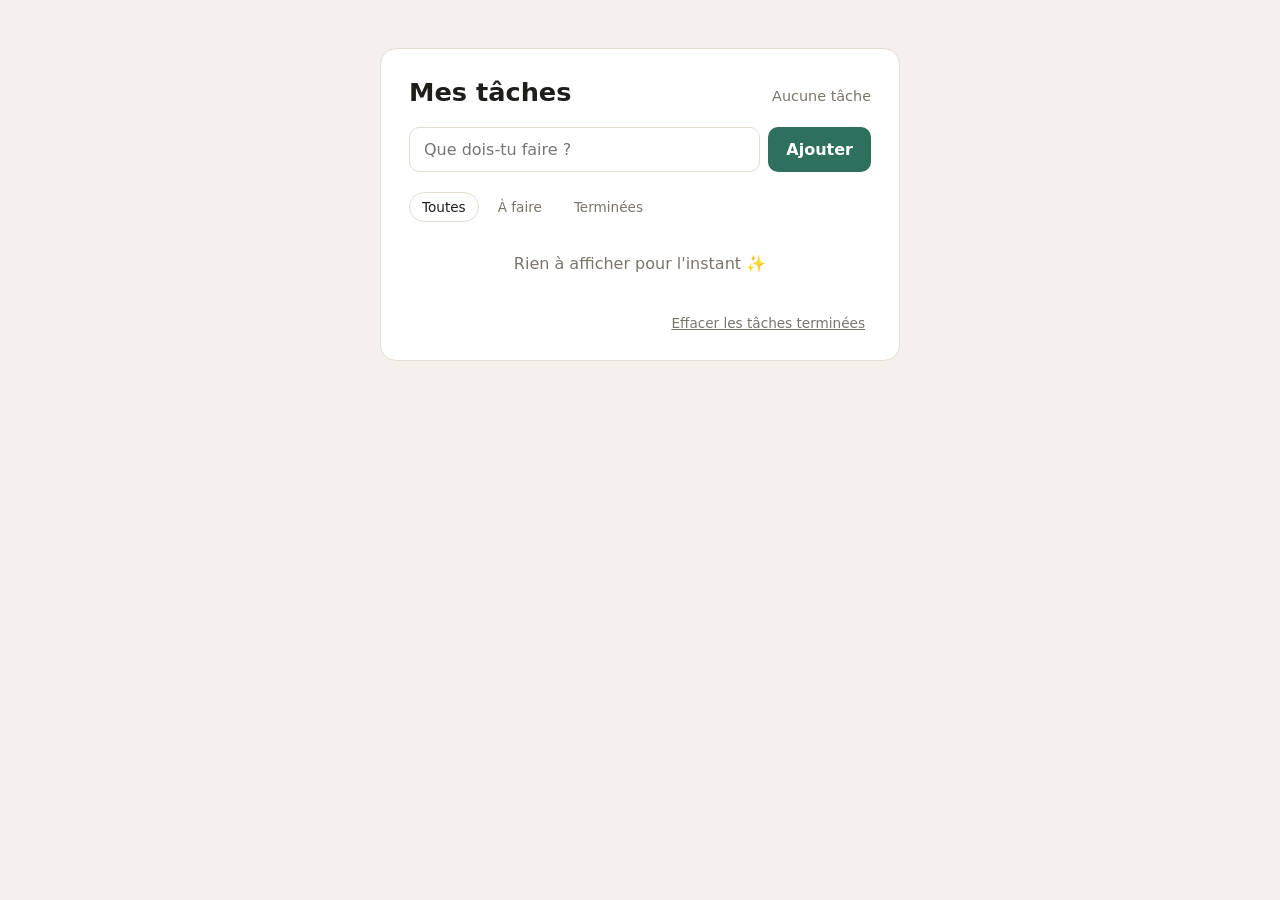
==== index.html @ 09df3a1a "Ajoute une application de liste de tâches Application en HTML/CSS/JS sans dépendance : ajout, cochag" ====
<!doctype html>
<html lang="fr">
<head>
  <meta charset="utf-8">
  <meta name="viewport" content="width=device-width, initial-scale=1">
  <title>Mes tâches</title>
  <link rel="stylesheet" href="style.css">
</head>
<body>
  <main class="app">
    <header>
      <h1>Mes tâches</h1>
      <p class="compteur" id="compteur">Aucune tâche</p>
    </header>

    <form id="formulaire" class="ajout">
      <input id="saisie" type="text" placeholder="Que dois-tu faire ?" autocomplete="off" maxlength="200" required>
      <button type="submit">Ajouter</button>
    </form>

    <nav class="filtres" aria-label="Filtrer les tâches">
      <button type="button" data-filtre="toutes" class="actif">Toutes</button>
      <button type="button" data-filtre="actives">À faire</button>
      <button type="button" data-filtre="terminees">Terminées</button>
    </nav>

    <ul id="liste" class="liste"></ul>

    <p id="vide" class="vide">Rien à afficher pour l'instant ✨</p>

    <footer>
      <button type="button" id="effacer" class="lien">Effacer les tâches terminées</button>
    </footer>
  </main>

  <script src="app.js"></script>
</body>
</html>
---- style.css ----
:root {
  --fond: #f4f1ec;
  --carte: #ffffff;
  --texte: #1f1d1a;
  --discret: #7a746b;
  --bordure: #e3ddd3;
  --accent: #2f6f5e;
  --accent-texte: #ffffff;
  --danger: #b4443a;
}

@media (prefers-color-scheme: dark) {
  :root {
    --fond: #171614;
    --carte: #22201d;
    --texte: #ece7df;
    --discret: #9a9389;
    --bordure: #35322d;
    --accent: #5fb39b;
    --accent-texte: #10201b;
    --danger: #e0786d;
  }
}

* { box-sizing: border-box; }

body {
  margin: 0;
  min-height: 100vh;
  background: var(--fond);
  color: var(--texte);
  font-family: system-ui, -apple-system, "Segoe UI", Roboto, sans-serif;
  display: flex;
  justify-content: center;
  align-items: flex-start;
  padding: 48px 16px;
}

.app {
  width: 100%;
  max-width: 520px;
  background: var(--carte);
  border: 1px solid var(--bordure);
  border-radius: 16px;
  padding: 28px;
}

header { display: flex; align-items: baseline; justify-content: space-between; gap: 12px; }
h1 { margin: 0; font-size: 1.6rem; }
.compteur { margin: 0; color: var(--discret); font-size: 0.9rem; }

.ajout { display: flex; gap: 8px; margin-top: 20px; }
.ajout input {
  flex: 1;
  min-width: 0;
  padding: 12px 14px;
  font: inherit;
  color: inherit;
  background: transparent;
  border: 1px solid var(--bordure);
  border-radius: 10px;
}
.ajout input:focus { outline: 2px solid var(--accent); outline-offset: 1px; }
.ajout button {
  padding: 12px 18px;
  font: inherit;
  font-weight: 600;
  color: var(--accent-texte);
  background: var(--accent);
  border: none;
  border-radius: 10px;
  cursor: pointer;
}

.filtres { display: flex; gap: 6px; margin: 20px 0 8px; }
.filtres button {
  padding: 6px 12px;
  font: inherit;
  font-size: 0.85rem;
  color: var(--discret);
  background: transparent;
  border: 1px solid transparent;
  border-radius: 999px;
  cursor: pointer;
}
.filtres button.actif { color: var(--texte); border-color: var(--bordure); }

.liste { list-style: none; margin: 0; padding: 0; }
.liste li {
  display: flex;
  align-items: center;
  gap: 12px;
  padding: 12px 4px;
  border-bottom: 1px solid var(--bordure);
}
.liste input[type="checkbox"] { width: 18px; height: 18px; accent-color: var(--accent); cursor: pointer; }
.liste .texte { flex: 1; overflow-wrap: anywhere; }
.liste li.terminee .texte { text-decoration: line-through; color: var(--discret); }
.liste .supprimer {
  font-size: 1.2rem;
  line-height: 1;
  color: var(--discret);
  background: none;
  border: none;
  cursor: pointer;
  padding: 4px 8px;
  border-radius: 6px;
}
.liste .supprimer:hover { color: var(--danger); }

.vide { color: var(--discret); text-align: center; padding: 24px 0; margin: 0; }
.vide[hidden] { display: none; }

footer { margin-top: 16px; text-align: right; }
.lien {
  font: inherit;
  font-size: 0.85rem;
  color: var(--discret);
  background: none;
  border: none;
  cursor: pointer;
  text-decoration: underline;
}
.lien:hover { color: var(--danger); }
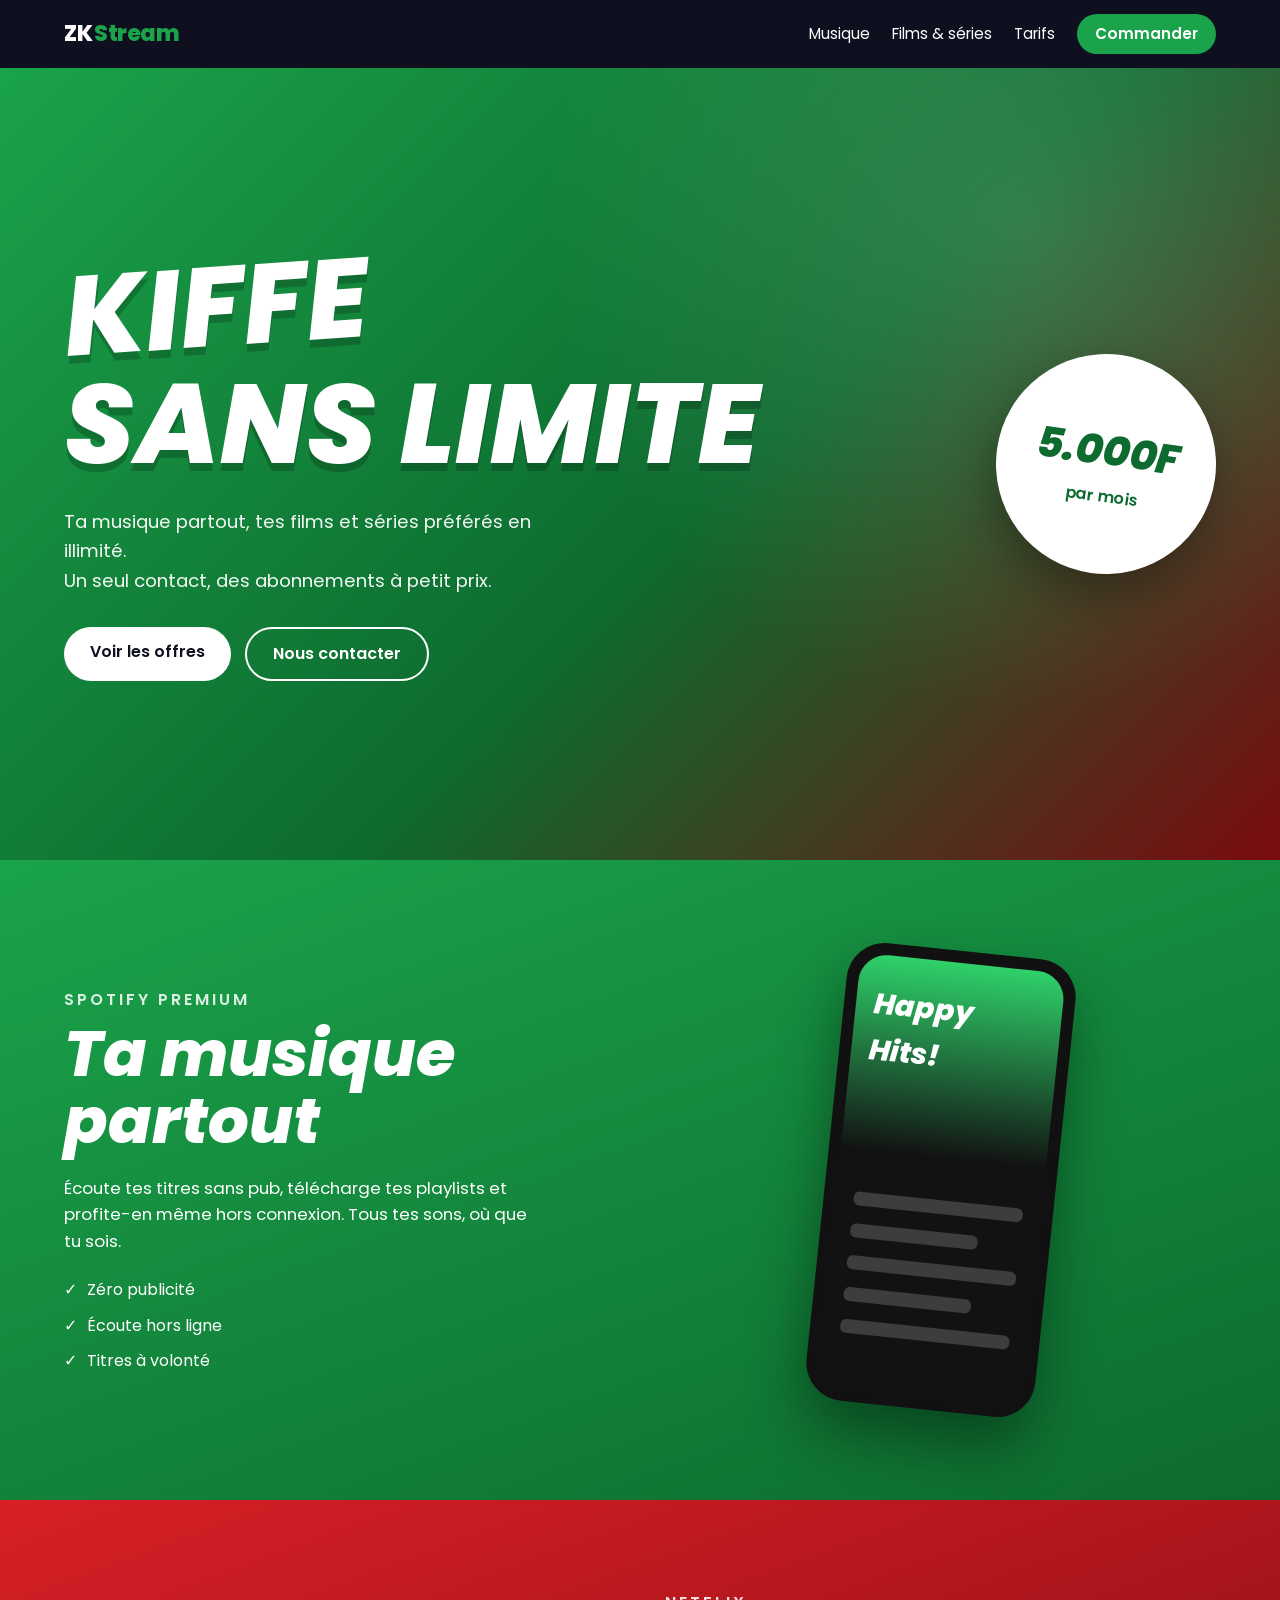
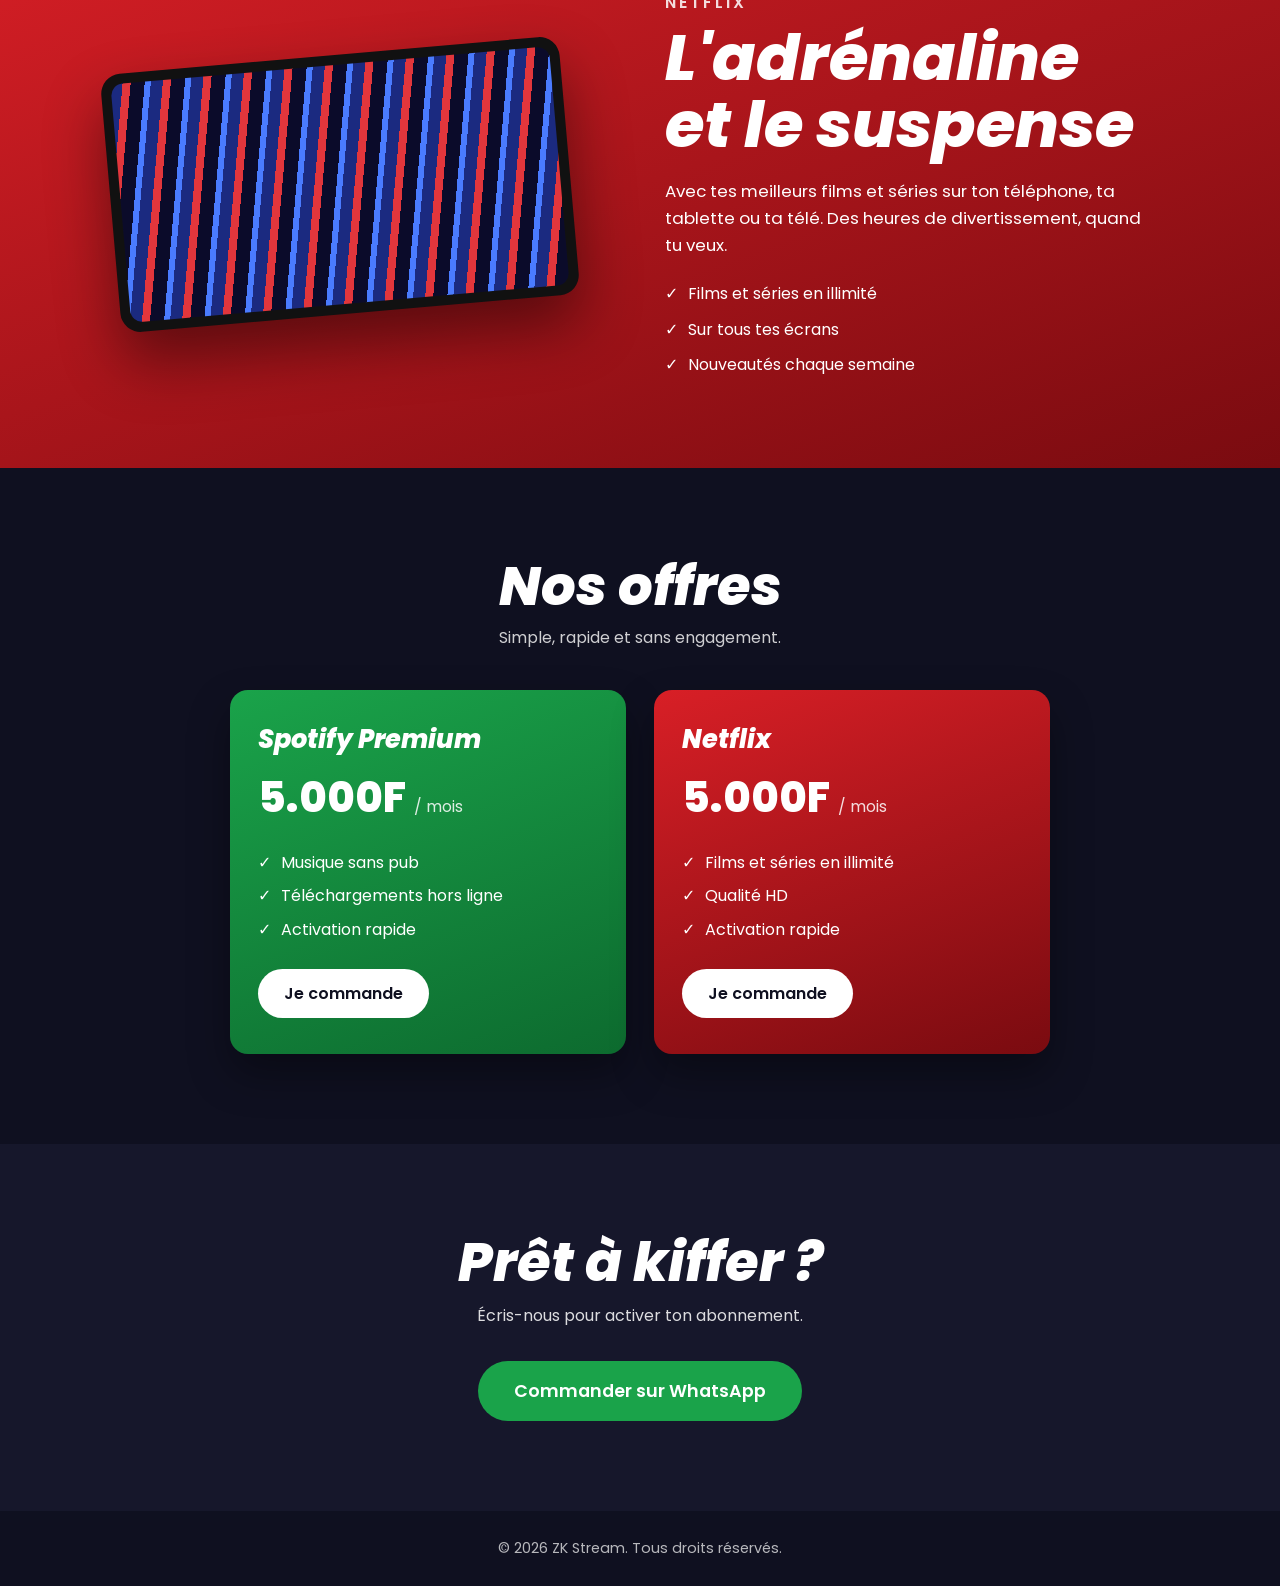
==== commit 0ef5b00e: "Ajoute la page d'accueil ZK Stream (Spotify Premium & Netflix) Co-Authored-By: Claude Opus 5.5 <nore" ====
--- a/index.html
+++ b/index.html
@@ -3,36 +3,120 @@
 <head>
   <meta charset="utf-8">
   <meta name="viewport" content="width=device-width, initial-scale=1">
-  <title>Mes tâches</title>
+  <title>ZK Stream — Kiffe sans limite</title>
+  <meta name="description" content="ZK Stream : profite de ta musique et de tes films préférés en illimité, à partir de 5.000F par mois.">
+  <link rel="preconnect" href="https://fonts.googleapis.com">
+  <link rel="preconnect" href="https://fonts.gstatic.com" crossorigin>
+  <link href="https://fonts.googleapis.com/css2?family=Poppins:ital,wght@0,400;0,600;0,800;1,800&display=swap" rel="stylesheet">
   <link rel="stylesheet" href="style.css">
 </head>
 <body>
-  <main class="app">
-    <header>
-      <h1>Mes tâches</h1>
-      <p class="compteur" id="compteur">Aucune tâche</p>
-    </header>
+  <header class="nav">
+    <a href="#" class="logo">ZK<span>Stream</span></a>
+    <nav>
+      <a href="#musique">Musique</a>
+      <a href="#films">Films &amp; séries</a>
+      <a href="#tarifs">Tarifs</a>
+      <a href="#contact" class="btn btn-small">Commander</a>
+    </nav>
+  </header>
 
-    <form id="formulaire" class="ajout">
-      <input id="saisie" type="text" placeholder="Que dois-tu faire ?" autocomplete="off" maxlength="200" required>
-      <button type="submit">Ajouter</button>
-    </form>
+  <main>
+    <section class="hero">
+      <div class="hero-text">
+        <h1><span class="tilt">Kiffe</span><br>sans limite</h1>
+        <p>Ta musique partout, tes films et séries préférés en illimité.<br>Un seul contact, des abonnements à petit prix.</p>
+        <div class="hero-actions">
+          <a href="#tarifs" class="btn">Voir les offres</a>
+          <a href="#contact" class="btn btn-ghost">Nous contacter</a>
+        </div>
+      </div>
+      <div class="hero-badge" aria-hidden="true">
+        <span class="badge-price">5.000F</span>
+        <span class="badge-sub">par mois</span>
+      </div>
+    </section>
 
-    <nav class="filtres" aria-label="Filtrer les tâches">
-      <button type="button" data-filtre="toutes" class="actif">Toutes</button>
-      <button type="button" data-filtre="actives">À faire</button>
-      <button type="button" data-filtre="terminees">Terminées</button>
-    </nav>
+    <section id="musique" class="offer offer-green">
+      <div class="offer-text">
+        <p class="kicker">Spotify Premium</p>
+        <h2>Ta musique<br>partout</h2>
+        <p>Écoute tes titres sans pub, télécharge tes playlists et profite-en même hors connexion. Tous tes sons, où que tu sois.</p>
+        <ul class="perks">
+          <li>Zéro publicité</li>
+          <li>Écoute hors ligne</li>
+          <li>Titres à volonté</li>
+        </ul>
+      </div>
+      <div class="offer-visual" aria-hidden="true">
+        <div class="phone">
+          <div class="phone-screen green-screen">
+            <p class="screen-title">Happy Hits!</p>
+            <div class="track"></div><div class="track"></div><div class="track"></div><div class="track"></div><div class="track"></div>
+          </div>
+        </div>
+      </div>
+    </section>
 
-    <ul id="liste" class="liste"></ul>
+    <section id="films" class="offer offer-red">
+      <div class="offer-visual" aria-hidden="true">
+        <div class="screen-wide">
+          <div class="stripes"></div>
+        </div>
+      </div>
+      <div class="offer-text">
+        <p class="kicker">Netflix</p>
+        <h2>L'adrénaline<br>et le suspense</h2>
+        <p>Avec tes meilleurs films et séries sur ton téléphone, ta tablette ou ta télé. Des heures de divertissement, quand tu veux.</p>
+        <ul class="perks">
+          <li>Films et séries en illimité</li>
+          <li>Sur tous tes écrans</li>
+          <li>Nouveautés chaque semaine</li>
+        </ul>
+      </div>
+    </section>
 
-    <p id="vide" class="vide">Rien à afficher pour l'instant ✨</p>
+    <section id="tarifs" class="pricing">
+      <h2>Nos offres</h2>
+      <p class="pricing-sub">Simple, rapide et sans engagement.</p>
+      <div class="cards">
+        <article class="card card-green">
+          <h3>Spotify Premium</h3>
+          <p class="price">5.000F <small>/ mois</small></p>
+          <ul>
+            <li>Musique sans pub</li>
+            <li>Téléchargements hors ligne</li>
+            <li>Activation rapide</li>
+          </ul>
+          <a href="#contact" class="btn">Je commande</a>
+        </article>
+        <article class="card card-red">
+          <h3>Netflix</h3>
+          <p class="price">5.000F <small>/ mois</small></p>
+          <ul>
+            <li>Films et séries en illimité</li>
+            <li>Qualité HD</li>
+            <li>Activation rapide</li>
+          </ul>
+          <a href="#contact" class="btn">Je commande</a>
+        </article>
+      </div>
+    </section>
 
-    <footer>
-      <button type="button" id="effacer" class="lien">Effacer les tâches terminées</button>
-    </footer>
+    <section id="contact" class="contact">
+      <h2>Prêt à kiffer ?</h2>
+      <p>Écris-nous pour activer ton abonnement.</p>
+      <!-- Remplace 22500000000 par ton numéro WhatsApp (indicatif + numéro, sans espaces ni +) -->
+      <a class="btn btn-big" href="https://wa.me/22500000000?text=Bonjour%20ZK%20Stream%2C%20je%20veux%20m%27abonner" target="_blank" rel="noopener">Commander sur WhatsApp</a>
+    </section>
   </main>
 
-  <script src="app.js"></script>
+  <footer class="footer">
+    <p>© <span id="year">2026</span> ZK Stream. Tous droits réservés.</p>
+  </footer>
+
+  <script>
+    document.getElementById('year').textContent = new Date().getFullYear();
+  </script>
 </body>
 </html>
--- a/style.css
+++ b/style.css
@@ -1,124 +1,189 @@
 :root {
-  --fond: #f4f1ec;
-  --carte: #ffffff;
-  --texte: #1f1d1a;
-  --discret: #7a746b;
-  --bordure: #e3ddd3;
-  --accent: #2f6f5e;
-  --accent-texte: #ffffff;
-  --danger: #b4443a;
+  --green: #1aa34a;
+  --green-dark: #0d6b2f;
+  --red: #d81f26;
+  --red-dark: #7a0b10;
+  --ink: #0f1020;
+  --white: #ffffff;
+  --radius: 18px;
 }
 
-@media (prefers-color-scheme: dark) {
-  :root {
-    --fond: #171614;
-    --carte: #22201d;
-    --texte: #ece7df;
-    --discret: #9a9389;
-    --bordure: #35322d;
-    --accent: #5fb39b;
-    --accent-texte: #10201b;
-    --danger: #e0786d;
-  }
+* { box-sizing: border-box; margin: 0; padding: 0; }
+
+html { scroll-behavior: smooth; }
+
+body {
+  font-family: "Poppins", system-ui, sans-serif;
+  background: var(--ink);
+  color: var(--white);
+  line-height: 1.6;
 }
 
-* { box-sizing: border-box; }
+a { color: inherit; text-decoration: none; }
 
-body {
-  margin: 0;
-  min-height: 100vh;
-  background: var(--fond);
-  color: var(--texte);
-  font-family: system-ui, -apple-system, "Segoe UI", Roboto, sans-serif;
+h1, h2, h3 { font-weight: 800; font-style: italic; line-height: 1.05; }
+
+/* Navigation */
+.nav {
+  position: sticky;
+  top: 0;
+  z-index: 10;
   display: flex;
+  align-items: center;
+  justify-content: space-between;
+  gap: 16px;
+  padding: 14px 5vw;
+  background: rgba(15, 16, 32, 0.85);
+  backdrop-filter: blur(10px);
+}
+.logo { font-weight: 800; font-size: 1.4rem; letter-spacing: -0.5px; }
+.logo span { color: var(--green); margin-left: 2px; }
+.nav nav { display: flex; align-items: center; gap: 22px; font-size: 0.95rem; }
+.nav nav a:not(.btn):hover { color: var(--green); }
+
+/* Buttons */
+.btn {
+  display: inline-block;
+  padding: 12px 26px;
+  border-radius: 999px;
+  background: var(--white);
+  color: var(--ink);
+  font-weight: 600;
+  transition: transform 0.2s, box-shadow 0.2s;
+}
+.btn:hover { transform: translateY(-2px); box-shadow: 0 10px 25px rgba(0, 0, 0, 0.3); }
+.btn-small { padding: 8px 18px; background: var(--green); color: var(--white); }
+.btn-ghost { background: transparent; color: var(--white); border: 2px solid var(--white); }
+.btn-big { padding: 16px 36px; font-size: 1.1rem; background: var(--green); color: var(--white); }
+
+/* Hero */
+.hero {
+  position: relative;
+  min-height: 88vh;
+  display: flex;
+  align-items: center;
+  justify-content: space-between;
+  gap: 40px;
+  padding: 60px 5vw;
+  background:
+    radial-gradient(circle at 80% 20%, rgba(255, 255, 255, 0.15), transparent 40%),
+    linear-gradient(135deg, var(--green) 0%, var(--green-dark) 55%, var(--red-dark) 100%);
+  overflow: hidden;
+}
+.hero h1 { font-size: clamp(3rem, 9vw, 7rem); text-transform: uppercase; text-shadow: 0 8px 0 rgba(0, 0, 0, 0.2); }
+.hero .tilt { display: inline-block; transform: rotate(-4deg); }
+.hero p { margin: 24px 0 32px; font-size: 1.15rem; max-width: 520px; opacity: 0.95; }
+.hero-actions { display: flex; flex-wrap: wrap; gap: 14px; }
+
+.hero-badge {
+  flex-shrink: 0;
+  width: 220px;
+  height: 220px;
+  border-radius: 50%;
+  background: var(--white);
+  color: var(--green-dark);
+  display: flex;
+  flex-direction: column;
+  align-items: center;
   justify-content: center;
-  align-items: flex-start;
-  padding: 48px 16px;
+  transform: rotate(8deg);
+  box-shadow: 0 20px 50px rgba(0, 0, 0, 0.35);
+  animation: float 4s ease-in-out infinite;
+}
+.badge-price { font-size: 2.6rem; font-weight: 800; font-style: italic; }
+.badge-sub { font-weight: 600; }
+
+@keyframes float {
+  0%, 100% { transform: rotate(8deg) translateY(0); }
+  50% { transform: rotate(8deg) translateY(-14px); }
 }
 
-.app {
+/* Offers */
+.offer {
+  display: grid;
+  grid-template-columns: 1fr 1fr;
+  align-items: center;
+  gap: 50px;
+  padding: 90px 5vw;
+}
+.offer-green { background: linear-gradient(160deg, var(--green), var(--green-dark)); }
+.offer-red { background: linear-gradient(160deg, var(--red), var(--red-dark)); }
+.kicker { text-transform: uppercase; letter-spacing: 3px; font-weight: 600; opacity: 0.85; margin-bottom: 8px; }
+.offer h2 { font-size: clamp(2.4rem, 5vw, 4rem); margin-bottom: 20px; }
+.offer-text > p:not(.kicker) { font-size: 1.05rem; max-width: 480px; }
+.perks { list-style: none; margin-top: 22px; display: grid; gap: 10px; }
+.perks li::before { content: "✓"; margin-right: 10px; font-weight: 800; }
+
+.offer-visual { display: flex; justify-content: center; }
+
+.phone {
+  width: 230px;
+  height: 460px;
+  padding: 12px;
+  border-radius: 38px;
+  background: #111;
+  box-shadow: 0 30px 60px rgba(0, 0, 0, 0.4);
+  transform: rotate(6deg);
+}
+.phone-screen { height: 100%; border-radius: 28px; padding: 26px 18px; }
+.green-screen { background: linear-gradient(180deg, #2fd16a 0%, #121212 45%); }
+.screen-title { font-weight: 800; font-style: italic; font-size: 1.8rem; margin-bottom: 120px; }
+.track { height: 14px; border-radius: 6px; background: rgba(255, 255, 255, 0.18); margin-bottom: 18px; }
+.track:nth-child(odd) { width: 75%; }
+
+.screen-wide {
   width: 100%;
-  max-width: 520px;
-  background: var(--carte);
-  border: 1px solid var(--bordure);
-  border-radius: 16px;
-  padding: 28px;
+  max-width: 460px;
+  aspect-ratio: 16 / 9;
+  padding: 10px;
+  border-radius: 20px;
+  background: #111;
+  box-shadow: 0 30px 60px rgba(0, 0, 0, 0.45);
+  transform: rotate(-5deg);
 }
+.stripes {
+  height: 100%;
+  border-radius: 12px;
+  background: repeating-linear-gradient(100deg, #1b2a80 0 12px, #e2363c 12px 20px, #0b0b2a 20px 34px, #4a7bff 34px 40px);
+  animation: slide 6s linear infinite;
+  background-size: 200% 100%;
+}
+@keyframes slide { to { background-position: 200% 0; } }
 
-header { display: flex; align-items: baseline; justify-content: space-between; gap: 12px; }
-h1 { margin: 0; font-size: 1.6rem; }
-.compteur { margin: 0; color: var(--discret); font-size: 0.9rem; }
+/* Pricing */
+.pricing { padding: 90px 5vw; text-align: center; }
+.pricing h2 { font-size: clamp(2.2rem, 5vw, 3.4rem); }
+.pricing-sub { opacity: 0.8; margin: 10px 0 40px; }
+.cards { display: grid; grid-template-columns: repeat(auto-fit, minmax(260px, 1fr)); gap: 28px; max-width: 820px; margin: 0 auto; }
+.card { padding: 36px 28px; border-radius: var(--radius); text-align: left; box-shadow: 0 20px 40px rgba(0, 0, 0, 0.35); }
+.card-green { background: linear-gradient(160deg, var(--green), var(--green-dark)); }
+.card-red { background: linear-gradient(160deg, var(--red), var(--red-dark)); }
+.card h3 { font-size: 1.6rem; }
+.price { font-size: 2.6rem; font-weight: 800; margin: 12px 0 18px; }
+.price small { font-size: 1rem; font-weight: 400; opacity: 0.85; }
+.card ul { list-style: none; margin-bottom: 26px; display: grid; gap: 8px; }
+.card li::before { content: "✓"; margin-right: 10px; font-weight: 800; }
 
-.ajout { display: flex; gap: 8px; margin-top: 20px; }
-.ajout input {
-  flex: 1;
-  min-width: 0;
-  padding: 12px 14px;
-  font: inherit;
-  color: inherit;
-  background: transparent;
-  border: 1px solid var(--bordure);
-  border-radius: 10px;
+/* Contact */
+.contact { padding: 90px 5vw; text-align: center; background: #16172b; }
+.contact h2 { font-size: clamp(2.2rem, 5vw, 3.4rem); }
+.contact p { margin: 12px 0 32px; opacity: 0.85; }
+
+.footer { padding: 26px 5vw; text-align: center; font-size: 0.9rem; opacity: 0.7; }
+
+/* Mobile */
+@media (max-width: 760px) {
+  .nav nav a:not(.btn) { display: none; }
+  .hero { flex-direction: column; text-align: center; min-height: auto; padding: 50px 16px 70px; }
+  .hero p { margin-left: auto; margin-right: auto; }
+  .hero-actions { justify-content: center; }
+  .hero-badge { width: 170px; height: 170px; }
+  .badge-price { font-size: 2rem; }
+  .offer { grid-template-columns: 1fr; padding: 70px 16px; text-align: center; }
+  .offer-text > p:not(.kicker) { margin: 0 auto; }
+  .perks { justify-items: center; }
+  .offer-red .offer-visual { order: 2; }
+  .phone { width: 190px; height: 380px; }
+  .screen-title { margin-bottom: 90px; }
+  .pricing, .contact { padding: 70px 16px; }
 }
-.ajout input:focus { outline: 2px solid var(--accent); outline-offset: 1px; }
-.ajout button {
-  padding: 12px 18px;
-  font: inherit;
-  font-weight: 600;
-  color: var(--accent-texte);
-  background: var(--accent);
-  border: none;
-  border-radius: 10px;
-  cursor: pointer;
-}
-
-.filtres { display: flex; gap: 6px; margin: 20px 0 8px; }
-.filtres button {
-  padding: 6px 12px;
-  font: inherit;
-  font-size: 0.85rem;
-  color: var(--discret);
-  background: transparent;
-  border: 1px solid transparent;
-  border-radius: 999px;
-  cursor: pointer;
-}
-.filtres button.actif { color: var(--texte); border-color: var(--bordure); }
-
-.liste { list-style: none; margin: 0; padding: 0; }
-.liste li {
-  display: flex;
-  align-items: center;
-  gap: 12px;
-  padding: 12px 4px;
-  border-bottom: 1px solid var(--bordure);
-}
-.liste input[type="checkbox"] { width: 18px; height: 18px; accent-color: var(--accent); cursor: pointer; }
-.liste .texte { flex: 1; overflow-wrap: anywhere; }
-.liste li.terminee .texte { text-decoration: line-through; color: var(--discret); }
-.liste .supprimer {
-  font-size: 1.2rem;
-  line-height: 1;
-  color: var(--discret);
-  background: none;
-  border: none;
-  cursor: pointer;
-  padding: 4px 8px;
-  border-radius: 6px;
-}
-.liste .supprimer:hover { color: var(--danger); }
-
-.vide { color: var(--discret); text-align: center; padding: 24px 0; margin: 0; }
-.vide[hidden] { display: none; }
-
-footer { margin-top: 16px; text-align: right; }
-.lien {
-  font: inherit;
-  font-size: 0.85rem;
-  color: var(--discret);
-  background: none;
-  border: none;
-  cursor: pointer;
-  text-decoration: underline;
-}
-.lien:hover { color: var(--danger); }
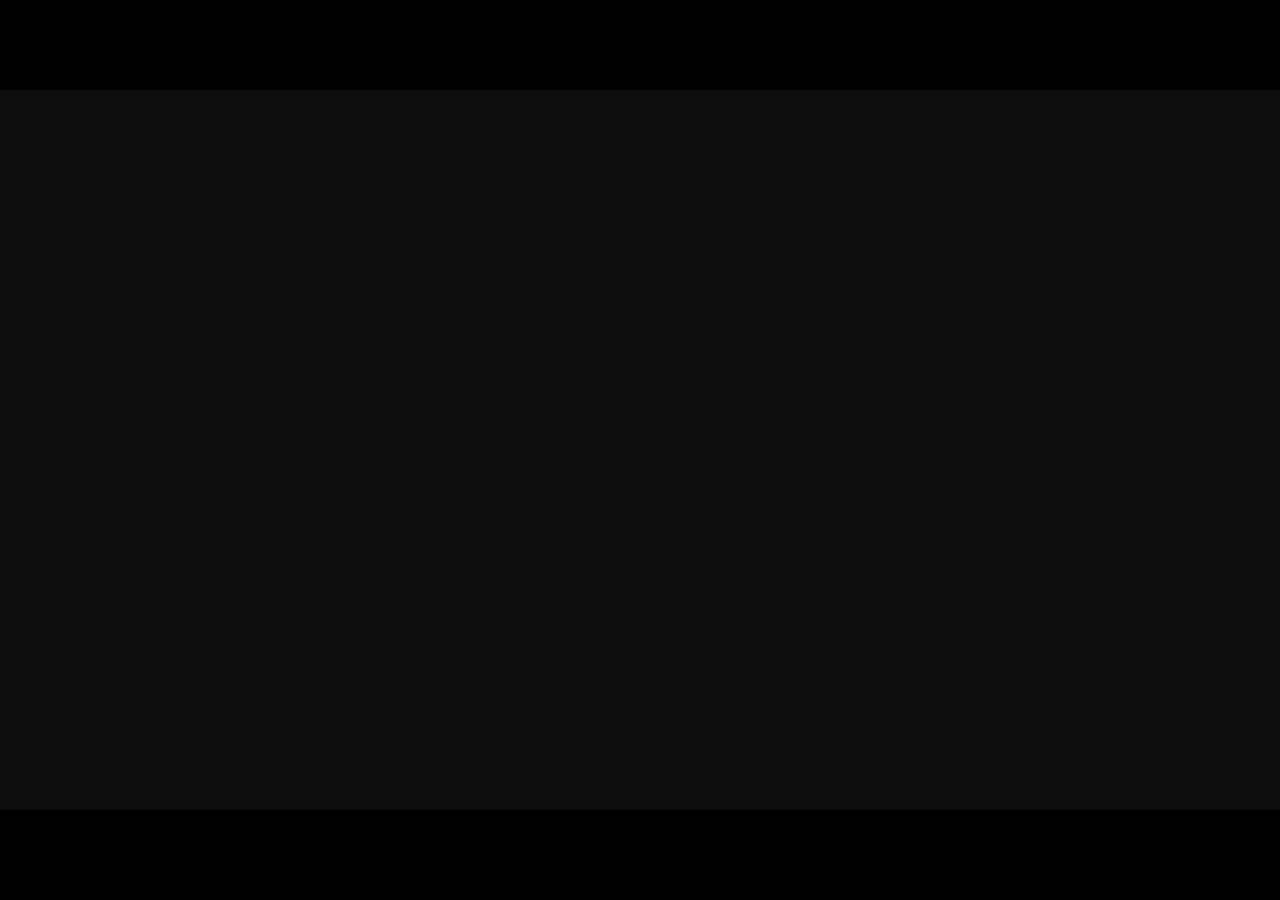
==== commit 89f895f8: "Ajoute l'animation motion design Artchille Design Pub Animation HTML/CSS de 34 s (logo, grand format" ====
--- a/index.html
+++ b/index.html
@@ -1,122 +1,363 @@
 <!doctype html>
 <html lang="fr">
 <head>
-  <meta charset="utf-8">
-  <meta name="viewport" content="width=device-width, initial-scale=1">
-  <title>ZK Stream — Kiffe sans limite</title>
-  <meta name="description" content="ZK Stream : profite de ta musique et de tes films préférés en illimité, à partir de 5.000F par mois.">
-  <link rel="preconnect" href="https://fonts.googleapis.com">
-  <link rel="preconnect" href="https://fonts.gstatic.com" crossorigin>
-  <link href="https://fonts.googleapis.com/css2?family=Poppins:ital,wght@0,400;0,600;0,800;1,800&display=swap" rel="stylesheet">
-  <link rel="stylesheet" href="style.css">
+<meta charset="utf-8">
+<meta name="viewport" content="width=device-width, initial-scale=1">
+<title>Artchille Design Pub — Motion</title>
+<style>
+@font-face{font-family:"Montserrat";src:url(assets/fonts/montserrat.woff2) format("woff2");font-weight:100 900}
+@font-face{font-family:"Bebas";src:url(assets/fonts/bebas.woff2) format("woff2")}
+:root{--red:#e30613;--red2:#ff2a2a;--ink:#0d0d0d;--gray:#6b6b6b;--paper:#f3f2ef}
+*{box-sizing:border-box;margin:0;padding:0}
+html,body{width:100%;height:100%;background:#000;overflow:hidden;font-family:"Montserrat",sans-serif}
+#stage{position:absolute;left:50%;top:50%;width:1920px;height:1080px;overflow:hidden;background:var(--ink);
+  transform:translate(-50%,-50%) scale(var(--s,1))}
+body.render #stage{left:0;top:0;transform:none}
+
+/* ---------- moteur d'animation : tout est piloté par animation-delay (--d) ---------- */
+.a{animation-duration:var(--t,.9s);animation-delay:var(--d,0s);animation-fill-mode:both;
+   animation-timing-function:cubic-bezier(.16,1,.3,1)}
+.scene{position:absolute;inset:0;opacity:0;animation:show var(--len) linear var(--start) 1 none}
+@keyframes show{0%,100%{opacity:1}}
+
+@keyframes fadeUp{from{opacity:0;transform:translateY(70px)}to{opacity:1;transform:none}}
+@keyframes fadeIn{from{opacity:0}to{opacity:1}}
+@keyframes slideL{from{opacity:0;transform:translateX(-160px)}to{opacity:1;transform:none}}
+@keyframes slideR{from{opacity:0;transform:translateX(160px)}to{opacity:1;transform:none}}
+@keyframes rise{from{transform:translateY(115%)}to{transform:none}}
+@keyframes pop{0%{opacity:0;transform:scale(0)}65%{opacity:1;transform:scale(1.15)}100%{opacity:1;transform:scale(1)}}
+@keyframes blurIn{from{opacity:0;transform:scale(1.35);filter:blur(24px)}to{opacity:1;transform:none;filter:blur(0)}}
+@keyframes wipeX{from{clip-path:inset(0 100% 0 0)}to{clip-path:inset(0 0 0 0)}}
+@keyframes growX{from{transform:scaleX(0)}to{transform:scaleX(1)}}
+@keyframes printDown{from{clip-path:inset(0 0 100% 0)}to{clip-path:inset(0 0 0 0)}}
+@keyframes head{0%{top:0;opacity:1}96%{opacity:1}100%{top:100%;opacity:0}}
+@keyframes unroll{from{transform:scaleY(0)}to{transform:scaleY(1)}}
+@keyframes drop{from{opacity:0;transform:translate(var(--fx,0),-900px) rotate(calc(var(--r) - 40deg))}
+                to{opacity:1;transform:translate(0,0) rotate(var(--r))}}
+@keyframes fan{from{transform:translate(0,0) rotate(0)}to{transform:translate(var(--x),var(--y)) rotate(var(--r))}}
+@keyframes circleOpen{from{clip-path:circle(0% at 50% 50%)}to{clip-path:circle(75% at 50% 50%)}}
+@keyframes blip{0%{opacity:0;transform:scale(0)}35%{opacity:1;transform:scale(1)}100%{opacity:0;transform:scale(30)}}
+@keyframes spin{to{transform:rotate(360deg)}}
+@keyframes bob{0%,100%{transform:translateY(0)}50%{transform:translateY(-22px)}}
+@keyframes zoomSlow{from{transform:scale(1)}to{transform:scale(1.08)}}
+@keyframes draw{from{stroke-dashoffset:var(--len,2000)}to{stroke-dashoffset:0}}
+@keyframes track{from{letter-spacing:.9em;opacity:0}to{letter-spacing:.32em;opacity:1}}
+@keyframes punch{0%{transform:scale(2.4);opacity:0}60%{transform:scale(.94);opacity:1}100%{transform:scale(1);opacity:1}}
+@keyframes sweep{from{transform:translateX(-96%) skewX(-14deg)}to{transform:translateX(96%) skewX(-14deg)}}
+@keyframes shine{from{transform:translateX(-150%) skewX(-20deg)}to{transform:translateX(350%) skewX(-20deg)}}
+
+/* ---------- éléments communs ---------- */
+.abs{position:absolute}
+.bebas{font-family:"Bebas",sans-serif;font-weight:400;line-height:.88}
+.mask{display:block;overflow:hidden;padding-top:.12em;margin-top:-.12em}
+.mask>span{display:block}
+.red{color:var(--red)}
+.dot{position:absolute;border-radius:50%;background:var(--red)}
+.reg{position:absolute;width:70px;height:70px;border:3px solid currentColor;border-radius:50%}
+.reg::before,.reg::after{content:"";position:absolute;background:currentColor}
+.reg::before{left:50%;top:-18px;bottom:-18px;width:3px;transform:translateX(-50%)}
+.reg::after{top:50%;left:-18px;right:-18px;height:3px;transform:translateY(-50%)}
+.cmyk{display:flex;gap:14px}
+.cmyk i{width:34px;height:34px;border-radius:50%;display:block}
+.label{font-weight:700;font-size:26px;letter-spacing:.32em;text-transform:uppercase}
+.list{list-style:none}
+.list li{display:flex;align-items:center;gap:22px;font-weight:600;font-size:38px;margin:0 0 20px}
+.list li b{width:16px;height:16px;background:var(--red);transform:rotate(45deg);flex:none}
+
+/* ---------- transitions ---------- */
+.wipe{position:absolute;top:0;left:-30%;width:160%;height:100%;z-index:50;pointer-events:none;
+  animation:sweep .95s cubic-bezier(.7,0,.3,1) var(--d) both}
+.wipe.r{background:var(--red)}
+.wipe.k{background:#111;animation-duration:.95s}
+
+/* ---------- scène 1 : logo ---------- */
+#s1{background:var(--ink)}
+#s1 .paper{position:absolute;inset:0;background:radial-gradient(circle at 50% 45%,#fff 0,#f1f0ec 60%,#dcdad4 100%)}
+#s1 .logo{left:50%;top:430px;width:1000px;margin-left:-500px;margin-top:-340px}
+#s1 .logo img{width:100%;display:block}
+#s1 .tag{left:0;right:0;top:850px;text-align:center;font-weight:800;font-size:34px;color:var(--ink);text-transform:uppercase}
+#s1 .bar{left:760px;width:400px;top:920px;height:6px;background:var(--red);transform-origin:center}
+
+/* ---------- scène 2 : typo cinétique ---------- */
+#s2{background:#0b0b0b}
+#s2 .glow{position:absolute;width:1400px;height:1400px;left:260px;top:-160px;border-radius:50%;
+  background:radial-gradient(circle,rgba(227,6,19,.35),rgba(227,6,19,0) 65%)}
+#s2 .t{left:0;right:0;text-align:center;color:#fff}
+
+/* ---------- scène 3 : grand format ---------- */
+#s3{background:linear-gradient(115deg,#151515 0,#1d1d1d 55%,#101010 100%)}
+#s3 .stripe{left:-200px;top:0;width:620px;height:1080px;background:var(--red);transform:skewX(-14deg);transform-origin:top left}
+.board{position:absolute;background:#fff;padding:16px;box-shadow:0 40px 80px rgba(0,0,0,.6)}
+.board .ad{position:relative;width:100%;height:100%;overflow:hidden}
+.board .h{position:absolute;left:-10px;right:-10px;height:8px;background:#fff;
+  box-shadow:0 0 30px 10px rgba(255,255,255,.9),0 0 60px 20px rgba(227,6,19,.6)}
+.leg{position:absolute;width:30px;background:linear-gradient(90deg,#555,#888,#444)}
+
+/* ---------- scène 4 : petit format ---------- */
+#s4{background:var(--paper)}
+#s4 .blk{right:-160px;top:0;width:1150px;height:1080px;background:#111;transform:skewX(-14deg)}
+.card{position:absolute;width:440px;height:260px;border-radius:14px;box-shadow:0 25px 50px rgba(0,0,0,.35);overflow:hidden}
+.flyer{position:absolute;box-shadow:0 30px 60px rgba(0,0,0,.35);overflow:hidden}
+
+/* ---------- scène 5 : qualités ---------- */
+#s5{background:#0b0b0b}
+.q{position:absolute;top:420px;width:390px;height:470px;background:linear-gradient(160deg,#1e1e1e,#141414);
+  border:2px solid #2a2a2a;border-radius:22px;padding:44px 34px;color:#fff;text-align:center;overflow:hidden}
+.q .ic{width:150px;height:150px;margin:0 auto 34px;border-radius:50%;border:5px solid var(--red);display:grid;place-items:center;position:relative}
+.q h3{font-family:"Bebas";font-weight:400;font-size:58px;line-height:.95;margin-bottom:16px}
+.q p{font-size:23px;line-height:1.4;color:#bdbdbd}
+.q .shine{position:absolute;top:0;left:0;width:40%;height:100%;background:linear-gradient(90deg,transparent,rgba(255,255,255,.12),transparent)}
+
+/* ---------- scène 6 : outro ---------- */
+#s6 .paper{position:absolute;inset:0;background:radial-gradient(circle at 50% 40%,#fff 0,#f1f0ec 60%,#d9d7d1 100%)}
+#s6 .contact{left:0;right:0;margin:auto;width:fit-content;top:880px;display:flex;align-items:center;gap:24px;background:var(--ink);color:#fff;
+  padding:22px 46px 22px 22px;border-radius:80px;font-weight:800;font-size:44px;white-space:nowrap}
+#s6 .contact .ph{width:76px;height:76px;border-radius:50%;background:var(--red);display:grid;place-items:center}
+</style>
 </head>
 <body>
-  <header class="nav">
-    <a href="#" class="logo">ZK<span>Stream</span></a>
-    <nav>
-      <a href="#musique">Musique</a>
-      <a href="#films">Films &amp; séries</a>
-      <a href="#tarifs">Tarifs</a>
-      <a href="#contact" class="btn btn-small">Commander</a>
-    </nav>
-  </header>
-
-  <main>
-    <section class="hero">
-      <div class="hero-text">
-        <h1><span class="tilt">Kiffe</span><br>sans limite</h1>
-        <p>Ta musique partout, tes films et séries préférés en illimité.<br>Un seul contact, des abonnements à petit prix.</p>
-        <div class="hero-actions">
-          <a href="#tarifs" class="btn">Voir les offres</a>
-          <a href="#contact" class="btn btn-ghost">Nous contacter</a>
-        </div>
+<div id="stage">
+
+<!-- ================= SCÈNE 1 — Logo (0s → 5.5s) ================= -->
+<section class="scene" id="s1" style="--start:0s;--len:5.5s">
+  <div class="paper a" style="animation-name:circleOpen;--d:.35s;--t:1.1s"></div>
+  <div class="dot a" style="left:935px;top:515px;width:50px;height:50px;animation-name:blip;--d:0s;--t:.9s"></div>
+  <div class="reg abs a" style="left:70px;top:70px;color:#c8c6c0;animation-name:pop;--d:1.2s;--t:.6s"></div>
+  <div class="reg abs a" style="right:70px;top:70px;color:#c8c6c0;animation-name:pop;--d:1.3s;--t:.6s"></div>
+  <div class="reg abs a" style="left:70px;bottom:70px;color:#c8c6c0;animation-name:pop;--d:1.4s;--t:.6s"></div>
+  <div class="reg abs a" style="right:70px;bottom:70px;color:#c8c6c0;animation-name:pop;--d:1.5s;--t:.6s"></div>
+  <svg class="abs" width="1920" height="1080" style="left:0;top:0">
+    <path class="a" d="M300 760 C 420 1020, 1300 1020, 1640 560" fill="none" stroke="#e30613" stroke-width="10" stroke-linecap="round"
+      style="stroke-dasharray:1700;--len:1700;animation-name:draw;--d:1s;--t:1.2s;opacity:.25"/>
+    <path class="a" d="M260 420 C 380 140, 1100 80, 1560 300" fill="none" stroke="#111" stroke-width="6" stroke-linecap="round"
+      style="stroke-dasharray:1600;--len:1600;animation-name:draw;--d:1.1s;--t:1.2s;opacity:.15"/>
+  </svg>
+  <div class="logo abs a" style="animation-name:blurIn;--d:1.3s;--t:1.3s"><img src="assets/logo-crop.png" alt="Artchille Design Pub"></div>
+  <!-- éclaboussures d'encre (rappel du logo) -->
+  <div class="dot a" style="left:1450px;top:150px;width:46px;height:46px;animation-name:pop;--d:2.1s;--t:.5s"></div>
+  <div class="dot a" style="left:1530px;top:110px;width:24px;height:24px;animation-name:pop;--d:2.2s;--t:.5s"></div>
+  <div class="dot a" style="left:1395px;top:230px;width:20px;height:20px;animation-name:pop;--d:2.25s;--t:.5s"></div>
+  <div class="dot a" style="left:360px;top:690px;width:30px;height:30px;animation-name:pop;--d:2.3s;--t:.5s"></div>
+  <div class="dot a" style="left:310px;top:760px;width:16px;height:16px;animation-name:pop;--d:2.35s;--t:.5s"></div>
+  <div class="tag abs a" style="animation-name:track;--d:2.5s;--t:1.4s">Impression · Design · Publicité</div>
+  <div class="bar abs a" style="animation-name:growX;--d:2.9s;--t:.9s"></div>
+</section>
+
+<!-- ================= SCÈNE 2 — Typo cinétique (5.5s → 9.5s) ================= -->
+<section class="scene" id="s2" style="--start:5.5s;--len:4s">
+  <div class="glow a" style="animation-name:zoomSlow;--d:5.5s;--t:4s;animation-timing-function:linear"></div>
+  <div class="t abs bebas" style="top:150px;font-size:170px">
+    <span class="mask"><span class="a" style="animation-name:rise;--d:5.85s">Vos idées</span></span>
+  </div>
+  <div class="t abs bebas" style="top:320px;font-size:170px;color:#9a9a9a">
+    <span class="mask"><span class="a" style="animation-name:rise;--d:6.1s">prennent</span></span>
+  </div>
+  <div class="t abs bebas" style="top:470px;font-size:400px;color:var(--red)">
+    <span class="a" style="display:inline-block;animation-name:punch;--d:6.45s;--t:.7s">vie</span>
+  </div>
+  <div class="t abs" style="top:900px;font-weight:700;font-size:34px;letter-spacing:.3em;text-transform:uppercase">
+    <span class="a" style="display:inline-block;animation-name:fadeUp;--d:7.2s">Du petit au grand format</span>
+  </div>
+  <div class="abs a" style="left:810px;top:975px;width:300px;height:6px;background:var(--red);animation-name:growX;--d:7.5s"></div>
+</section>
+
+<!-- ================= SCÈNE 3 — Grand format (9.5s → 16.5s) ================= -->
+<section class="scene" id="s3" style="--start:9.5s;--len:7s">
+  <div class="stripe abs a" style="animation-name:fadeIn;--d:9.5s;--t:.1s"></div>
+  <div class="abs" style="left:110px;top:120px;color:#fff">
+    <div class="label a" style="animation-name:slideL;--d:9.9s">01 — Nos services</div>
+    <div class="bebas" style="font-size:250px;margin-top:20px">
+      <span class="mask"><span class="a" style="animation-name:rise;--d:10.05s">Grand</span></span>
+      <span class="mask"><span class="a" style="animation-name:rise;--d:10.2s">format</span></span>
+    </div>
+  </div>
+  <ul class="list abs" style="left:120px;top:640px;color:#fff">
+    <li class="a" style="animation-name:slideL;--d:11.0s"><b></b>Bâches &amp; banderoles</li>
+    <li class="a" style="animation-name:slideL;--d:11.25s"><b></b>Roll-up &amp; kakémonos</li>
+    <li class="a" style="animation-name:slideL;--d:11.5s"><b></b>Panneaux publicitaires</li>
+    <li class="a" style="animation-name:slideL;--d:11.75s"><b></b>Stickers, vitrophanie &amp; véhicules</li>
+  </ul>
+
+  <!-- panneau publicitaire imprimé "en direct" -->
+  <div class="leg a" style="left:1060px;top:700px;height:330px;animation-name:fadeUp;--d:10.3s"></div>
+  <div class="leg a" style="left:1440px;top:700px;height:330px;animation-name:fadeUp;--d:10.3s"></div>
+  <div class="board a" style="left:880px;top:200px;width:760px;height:520px;animation-name:fadeUp;--d:10.3s">
+    <div class="ad a" style="background:#f4f4f4;animation-name:printDown;--d:10.9s;--t:1.8s;animation-timing-function:linear">
+      <div class="abs" style="inset:0;background:linear-gradient(135deg,#e30613 0,#a1000b 100%)"></div>
+      <div class="abs" style="right:-120px;top:-120px;width:460px;height:460px;border-radius:50%;background:rgba(255,255,255,.12)"></div>
+      <div class="abs" style="left:-80px;bottom:-160px;width:380px;height:380px;border-radius:50%;background:rgba(0,0,0,.18)"></div>
+      <div class="abs bebas" style="left:50px;top:50px;color:#fff;font-size:72px;letter-spacing:.04em">Grande promo</div>
+      <div class="abs bebas" style="left:46px;top:120px;color:#fff;font-size:260px">-30%</div>
+      <div class="abs" style="left:54px;top:400px;color:#fff;font-weight:700;font-size:26px;letter-spacing:.2em">SUR TOUTES VOS BÂCHES</div>
+      <div class="abs" style="right:40px;bottom:36px;width:190px;height:130px;background:#fff;border-radius:12px;padding:10px">
+        <img src="assets/logo-crop.png" style="width:100%;height:100%;object-fit:contain" alt="">
       </div>
-      <div class="hero-badge" aria-hidden="true">
-        <span class="badge-price">5.000F</span>
-        <span class="badge-sub">par mois</span>
-      </div>
-    </section>
-
-    <section id="musique" class="offer offer-green">
-      <div class="offer-text">
-        <p class="kicker">Spotify Premium</p>
-        <h2>Ta musique<br>partout</h2>
-        <p>Écoute tes titres sans pub, télécharge tes playlists et profite-en même hors connexion. Tous tes sons, où que tu sois.</p>
-        <ul class="perks">
-          <li>Zéro publicité</li>
-          <li>Écoute hors ligne</li>
-          <li>Titres à volonté</li>
-        </ul>
-      </div>
-      <div class="offer-visual" aria-hidden="true">
-        <div class="phone">
-          <div class="phone-screen green-screen">
-            <p class="screen-title">Happy Hits!</p>
-            <div class="track"></div><div class="track"></div><div class="track"></div><div class="track"></div><div class="track"></div>
-          </div>
-        </div>
-      </div>
-    </section>
-
-    <section id="films" class="offer offer-red">
-      <div class="offer-visual" aria-hidden="true">
-        <div class="screen-wide">
-          <div class="stripes"></div>
-        </div>
-      </div>
-      <div class="offer-text">
-        <p class="kicker">Netflix</p>
-        <h2>L'adrénaline<br>et le suspense</h2>
-        <p>Avec tes meilleurs films et séries sur ton téléphone, ta tablette ou ta télé. Des heures de divertissement, quand tu veux.</p>
-        <ul class="perks">
-          <li>Films et séries en illimité</li>
-          <li>Sur tous tes écrans</li>
-          <li>Nouveautés chaque semaine</li>
-        </ul>
-      </div>
-    </section>
-
-    <section id="tarifs" class="pricing">
-      <h2>Nos offres</h2>
-      <p class="pricing-sub">Simple, rapide et sans engagement.</p>
-      <div class="cards">
-        <article class="card card-green">
-          <h3>Spotify Premium</h3>
-          <p class="price">5.000F <small>/ mois</small></p>
-          <ul>
-            <li>Musique sans pub</li>
-            <li>Téléchargements hors ligne</li>
-            <li>Activation rapide</li>
-          </ul>
-          <a href="#contact" class="btn">Je commande</a>
-        </article>
-        <article class="card card-red">
-          <h3>Netflix</h3>
-          <p class="price">5.000F <small>/ mois</small></p>
-          <ul>
-            <li>Films et séries en illimité</li>
-            <li>Qualité HD</li>
-            <li>Activation rapide</li>
-          </ul>
-          <a href="#contact" class="btn">Je commande</a>
-        </article>
-      </div>
-    </section>
-
-    <section id="contact" class="contact">
-      <h2>Prêt à kiffer ?</h2>
-      <p>Écris-nous pour activer ton abonnement.</p>
-      <!-- Remplace 22500000000 par ton numéro WhatsApp (indicatif + numéro, sans espaces ni +) -->
-      <a class="btn btn-big" href="https://wa.me/22500000000?text=Bonjour%20ZK%20Stream%2C%20je%20veux%20m%27abonner" target="_blank" rel="noopener">Commander sur WhatsApp</a>
-    </section>
-  </main>
-
-  <footer class="footer">
-    <p>© <span id="year">2026</span> ZK Stream. Tous droits réservés.</p>
-  </footer>
-
-  <script>
-    document.getElementById('year').textContent = new Date().getFullYear();
-  </script>
+    </div>
+    <div class="h a" style="animation-name:head;--d:10.9s;--t:1.8s;animation-timing-function:linear"></div>
+  </div>
+
+  <!-- roll-up -->
+  <div class="abs a" style="left:1600px;top:330px;width:240px;height:640px;transform-origin:bottom;animation-name:unroll;--d:12.4s;--t:1s">
+    <div class="abs" style="inset:0;background:#fff;box-shadow:0 30px 60px rgba(0,0,0,.6)">
+      <div class="abs" style="left:0;right:0;top:0;height:300px;background:#111"></div>
+      <div class="abs" style="left:20px;right:20px;top:40px;height:140px;background:#fff;border-radius:10px;padding:8px">
+        <img src="assets/logo-crop.png" style="width:100%;height:100%;object-fit:contain" alt=""></div>
+      <div class="abs bebas" style="left:20px;top:200px;color:#fff;font-size:54px">Impression</div>
+      <div class="abs bebas red" style="left:20px;top:330px;font-size:96px">Grand<br>format</div>
+      <div class="abs" style="left:20px;right:20px;bottom:30px;height:12px;background:var(--red)"></div>
+    </div>
+  </div>
+  <div class="abs a" style="left:1580px;top:965px;width:280px;height:26px;background:linear-gradient(#bbb,#666);border-radius:6px;animation-name:fadeIn;--d:12.3s;--t:.3s"></div>
+  <div class="cmyk abs a" style="left:1020px;top:96px;animation-name:fadeIn;--d:10.6s">
+    <i style="background:#00aeef"></i><i style="background:#ec008c"></i><i style="background:#fff200"></i><i style="background:#fff"></i>
+  </div>
+</section>
+
+<!-- ================= SCÈNE 4 — Petit format (16.5s → 23s) ================= -->
+<section class="scene" id="s4" style="--start:16.5s;--len:6.5s">
+  <div class="blk abs a" style="animation-name:slideR;--d:16.5s;--t:.6s"></div>
+
+  <!-- flyer A5 -->
+  <div class="flyer a" style="left:150px;top:150px;width:360px;height:500px;--r:-8deg;--fx:-200px;animation-name:drop;--d:17.1s;--t:.9s">
+    <div class="abs" style="inset:0;background:linear-gradient(170deg,#111 0,#111 55%,#e30613 55%)"></div>
+    <div class="abs bebas" style="left:28px;top:34px;color:#fff;font-size:80px">Grand<br>événement</div>
+    <div class="abs" style="left:30px;top:220px;color:#bbb;font-weight:600;font-size:20px;letter-spacing:.2em">SAMEDI · 20H</div>
+    <div class="abs bebas" style="left:28px;bottom:30px;color:#fff;font-size:70px">Entrée libre</div>
+  </div>
+  <!-- dépliant -->
+  <div class="flyer a" style="left:470px;top:110px;width:420px;height:300px;--r:6deg;--fx:200px;animation-name:drop;--d:17.35s;--t:.9s;display:flex">
+    <div style="flex:1;background:#fff;border-right:2px dashed #ddd;padding:24px">
+      <div style="width:60px;height:8px;background:#e30613;margin-bottom:16px"></div>
+      <div style="height:10px;background:#ddd;margin:10px 0;width:90%"></div><div style="height:10px;background:#ddd;margin:10px 0"></div>
+      <div style="height:10px;background:#ddd;margin:10px 0;width:70%"></div><div style="height:90px;background:#eee;margin-top:22px"></div></div>
+    <div style="flex:1;background:#fff;border-right:2px dashed #ddd;padding:24px">
+      <div style="height:120px;background:linear-gradient(135deg,#e30613,#7a0009)"></div>
+      <div style="height:10px;background:#ddd;margin:14px 0"></div><div style="height:10px;background:#ddd;width:60%"></div></div>
+    <div style="flex:1;background:#111;display:grid;place-items:center"><div class="bebas" style="color:#fff;font-size:44px;text-align:center">Brochure<br><span class="red">2025</span></div></div>
+  </div>
+  <!-- cartes de visite en éventail -->
+  <div class="card a" style="left:230px;top:600px;background:#111;--x:-90px;--y:20px;--r:-14deg;animation-name:fan;--d:18.1s;--t:.8s">
+    <div class="abs bebas red" style="left:30px;top:30px;font-size:120px">AD</div>
+    <div class="abs" style="left:30px;bottom:30px;color:#fff;font-weight:700;font-size:20px;letter-spacing:.2em">ARTCHILLE DESIGN PUB</div>
+  </div>
+  <div class="card a" style="left:230px;top:600px;background:#fff;--x:150px;--y:-10px;--r:9deg;animation-name:fan;--d:18.1s;--t:.8s">
+    <div class="abs" style="left:0;top:0;bottom:0;width:22px;background:var(--red)"></div>
+    <div class="abs" style="left:50px;top:40px;font-weight:800;font-size:34px;color:#111">Votre Nom</div>
+    <div class="abs" style="left:50px;top:86px;font-weight:600;font-size:20px;color:#888;letter-spacing:.15em">DIRECTEUR</div>
+    <div class="abs" style="left:50px;bottom:40px;width:240px;height:8px;background:#ddd"></div>
+    <div class="abs" style="left:50px;bottom:60px;width:180px;height:8px;background:#ddd"></div>
+  </div>
+  <div class="card a" style="left:230px;top:600px;background:#fff;animation-name:fadeUp;--d:17.8s;--t:.6s">
+    <img src="assets/logo-crop.png" class="abs" style="left:40px;top:30px;width:360px;height:200px;object-fit:contain" alt="">
+  </div>
+  <!-- étiquette ronde -->
+  <div class="abs a" style="left:700px;top:520px;width:200px;height:200px;animation-name:pop;--d:18.7s;--t:.6s">
+    <div style="width:100%;height:100%;border-radius:50%;background:var(--red);display:grid;place-items:center;box-shadow:0 20px 40px rgba(0,0,0,.3);animation:spin 12s linear infinite">
+      <div class="bebas" style="color:#fff;font-size:54px;text-align:center;line-height:.9">Sticker<br><span style="font-size:34px">100% perso</span></div>
+    </div>
+  </div>
+
+  <div class="abs" style="left:1180px;top:110px;color:#fff">
+    <div class="label a" style="animation-name:slideR;--d:16.9s">02 — Nos services</div>
+    <div class="bebas" style="font-size:250px;margin-top:20px">
+      <span class="mask"><span class="a" style="animation-name:rise;--d:17.05s">Petit</span></span>
+      <span class="mask"><span class="a red" style="animation-name:rise;--d:17.2s">format</span></span>
+    </div>
+  </div>
+  <ul class="list abs" style="left:1190px;top:620px;color:#fff">
+    <li class="a" style="animation-name:slideR;--d:18.2s"><b></b>Cartes de visite</li>
+    <li class="a" style="animation-name:slideR;--d:18.45s"><b></b>Flyers &amp; affiches</li>
+    <li class="a" style="animation-name:slideR;--d:18.7s"><b></b>Dépliants &amp; brochures</li>
+    <li class="a" style="animation-name:slideR;--d:18.95s"><b></b>Étiquettes &amp; autocollants</li>
+    <li class="a" style="animation-name:slideR;--d:19.2s"><b></b>Invitations &amp; calendriers</li>
+  </ul>
+</section>
+
+<!-- ================= SCÈNE 5 — Nos qualités (23s → 28.5s) ================= -->
+<section class="scene" id="s5" style="--start:23s;--len:5.5s">
+  <div class="abs" style="left:0;right:0;top:110px;text-align:center;color:#fff">
+    <div class="label red a" style="animation-name:fadeUp;--d:23.3s">03 — Nos qualités</div>
+    <div class="bebas" style="font-size:150px;margin-top:18px">
+      <span class="mask"><span class="a" style="animation-name:rise;--d:23.45s">Pourquoi nous choisir ?</span></span>
+    </div>
+  </div>
+  <div class="q a" style="left:105px;animation-name:fadeUp;--d:24.0s">
+    <div class="ic"><span class="bebas" style="font-size:86px;color:#fff">HD</span></div>
+    <h3>Qualité<br>haute définition</h3><p>Des impressions nettes et précises, sur tous supports.</p>
+    <div class="shine a" style="animation-name:shine;--d:25.6s;--t:1.2s"></div>
+  </div>
+  <div class="q a" style="left:540px;animation-name:fadeUp;--d:24.2s">
+    <div class="ic"><svg width="100" height="90" viewBox="0 0 100 90" style="mix-blend-mode:normal">
+      <circle cx="35" cy="32" r="26" fill="#00aeef" opacity=".9"/><circle cx="65" cy="32" r="26" fill="#ec008c" opacity=".85"/>
+      <circle cx="50" cy="58" r="26" fill="#fff200" opacity=".8"/></svg></div>
+    <h3>Couleurs<br>éclatantes</h3><p>Des teintes fidèles à votre image de marque.</p>
+    <div class="shine a" style="animation-name:shine;--d:25.8s;--t:1.2s"></div>
+  </div>
+  <div class="q a" style="left:975px;animation-name:fadeUp;--d:24.4s">
+    <div class="ic"><svg width="84" height="84" viewBox="0 0 24 24" fill="none" stroke="#fff" stroke-width="2" stroke-linecap="round" stroke-linejoin="round">
+      <path d="M13 2 3 14h9l-1 8 10-12h-9l1-8z"/></svg></div>
+    <h3>Rapidité<br>&amp; délais tenus</h3><p>Vos commandes livrées dans les délais convenus.</p>
+    <div class="shine a" style="animation-name:shine;--d:26.0s;--t:1.2s"></div>
+  </div>
+  <div class="q a" style="left:1410px;animation-name:fadeUp;--d:24.6s">
+    <div class="ic"><svg width="84" height="84" viewBox="0 0 24 24" fill="none" stroke="#fff" stroke-width="2" stroke-linecap="round" stroke-linejoin="round">
+      <path d="M20.6 13.4 13.4 20.6a2 2 0 0 1-2.8 0L2 12V2h10l8.6 8.6a2 2 0 0 1 0 2.8z"/><circle cx="7" cy="7" r="1.5" fill="#fff"/></svg></div>
+    <h3>Prix<br>compétitifs</h3><p>Le meilleur rapport qualité-prix pour votre budget.</p>
+    <div class="shine a" style="animation-name:shine;--d:26.2s;--t:1.2s"></div>
+  </div>
+  <div class="abs a" style="left:0;bottom:0;height:12px;width:1920px;background:linear-gradient(90deg,#00aeef 0 25%,#ec008c 25% 50%,#fff200 50% 75%,#e30613 75%);transform-origin:left;animation-name:growX;--d:24.8s;--t:1.5s"></div>
+</section>
+
+<!-- ================= SCÈNE 6 — Outro (28.5s → 34s) ================= -->
+<section class="scene" id="s6" style="--start:28.5s;--len:5.6s">
+  <div class="paper"></div>
+  <div class="abs a" style="left:460px;top:80px;width:1000px;animation-name:blurIn;--d:28.8s;--t:1.2s">
+    <img src="assets/logo-crop.png" style="width:100%;display:block" alt="Artchille Design Pub">
+  </div>
+  <div class="dot a" style="left:300px;top:300px;width:40px;height:40px;animation-name:pop;--d:29.4s;--t:.5s"></div>
+  <div class="dot a" style="left:1580px;top:620px;width:30px;height:30px;animation-name:pop;--d:29.5s;--t:.5s"></div>
+  <div class="dot a" style="left:1640px;top:560px;width:16px;height:16px;animation-name:pop;--d:29.55s;--t:.5s"></div>
+  <div class="abs" style="left:0;right:0;top:790px;text-align:center;font-weight:800;font-size:40px;color:#111">
+    <span class="mask"><span class="a" style="animation-name:rise;--d:29.7s">Votre partenaire impression, du petit au grand format</span></span>
+  </div>
+  <!-- ✏️ Remplacez le numéro ci-dessous par le vôtre -->
+  <div class="contact abs a" style="animation-name:pop;--d:30.3s;--t:.7s">
+    <div class="ph"><svg width="40" height="40" viewBox="0 0 24 24" fill="#fff"><path d="M6.6 10.8a15.1 15.1 0 0 0 6.6 6.6l2.2-2.2a1 1 0 0 1 1-.25 11.4 11.4 0 0 0 3.6.57 1 1 0 0 1 1 1V20a1 1 0 0 1-1 1A17 17 0 0 1 3 4a1 1 0 0 1 1-1h3.5a1 1 0 0 1 1 1c0 1.25.2 2.45.57 3.57a1 1 0 0 1-.25 1z"/></svg></div>
+    <span>Appel / WhatsApp : <span class="red">00 00 00 00 00</span></span>
+  </div>
+</section>
+
+<!-- transitions -->
+<div class="wipe r on" style="--d:5.05s"></div><div class="wipe k on" style="--d:5.15s"></div>
+<div class="wipe r on" style="--d:9.05s"></div><div class="wipe k on" style="--d:9.15s"></div>
+<div class="wipe k on" style="--d:16.05s"></div><div class="wipe r on" style="--d:16.15s"></div>
+<div class="wipe r on" style="--d:22.55s"></div><div class="wipe k on" style="--d:22.65s"></div>
+<div class="wipe k on" style="--d:28.05s"></div><div class="wipe r on" style="--d:28.15s"></div>
+</div>
+
+<script>
+// Durée totale de l'animation (en secondes)
+const TOTAL = 34;
+const stage = document.getElementById('stage');
+const render = new URLSearchParams(location.search).has('render');
+if (render) document.body.classList.add('render');
+
+function fit(){ stage.style.setProperty('--s', Math.min(innerWidth/1920, innerHeight/1080)); }
+addEventListener('resize', fit); fit();
+
+// Positionne toutes les animations CSS à l'instant t (secondes)
+function seek(t){
+  for (const a of document.getAnimations()){ a.pause(); a.currentTime = t*1000; }
+}
+window.seek = seek;
+window.TOTAL = TOTAL;
+
+if (!render){
+  document.fonts.ready.then(()=>{
+    const t0 = performance.now();
+    (function loop(now){ seek(((now - t0)/1000) % TOTAL); requestAnimationFrame(loop); })(t0);
+  });
+}
+</script>
 </body>
 </html>
